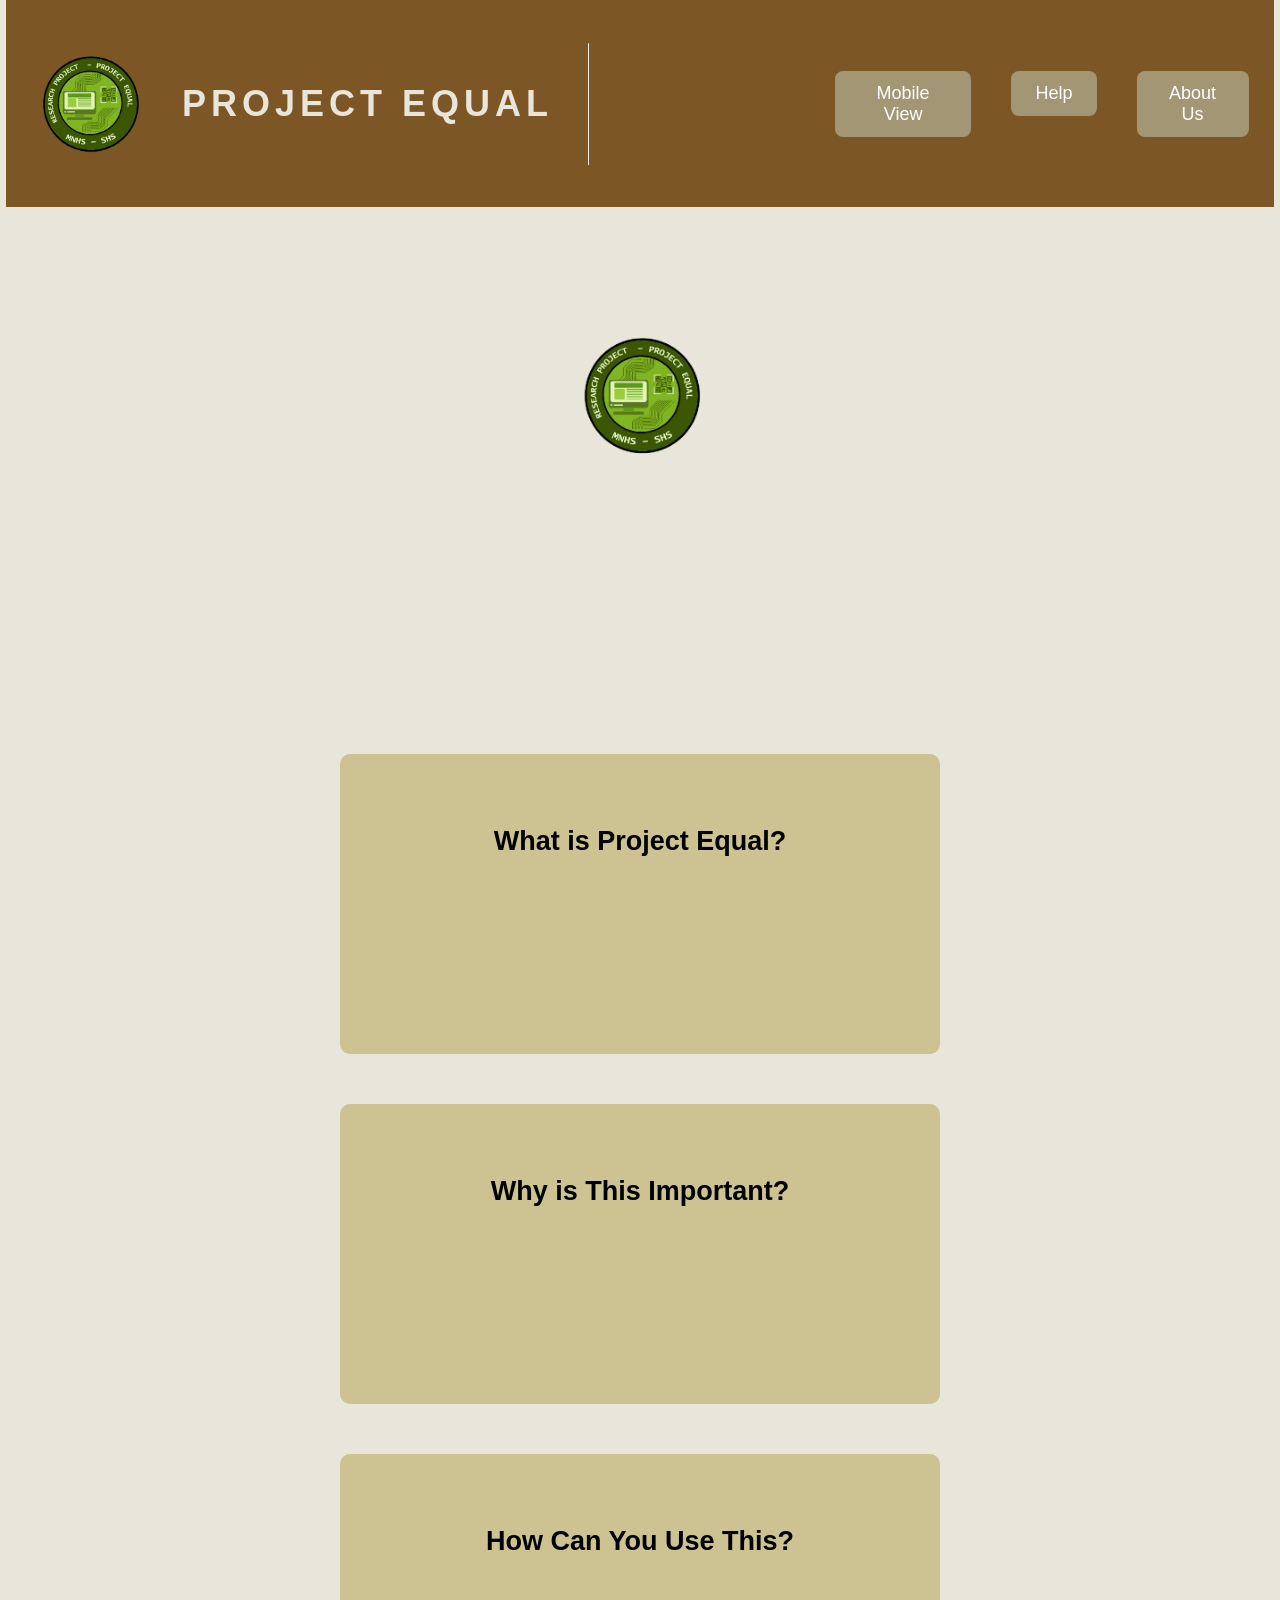
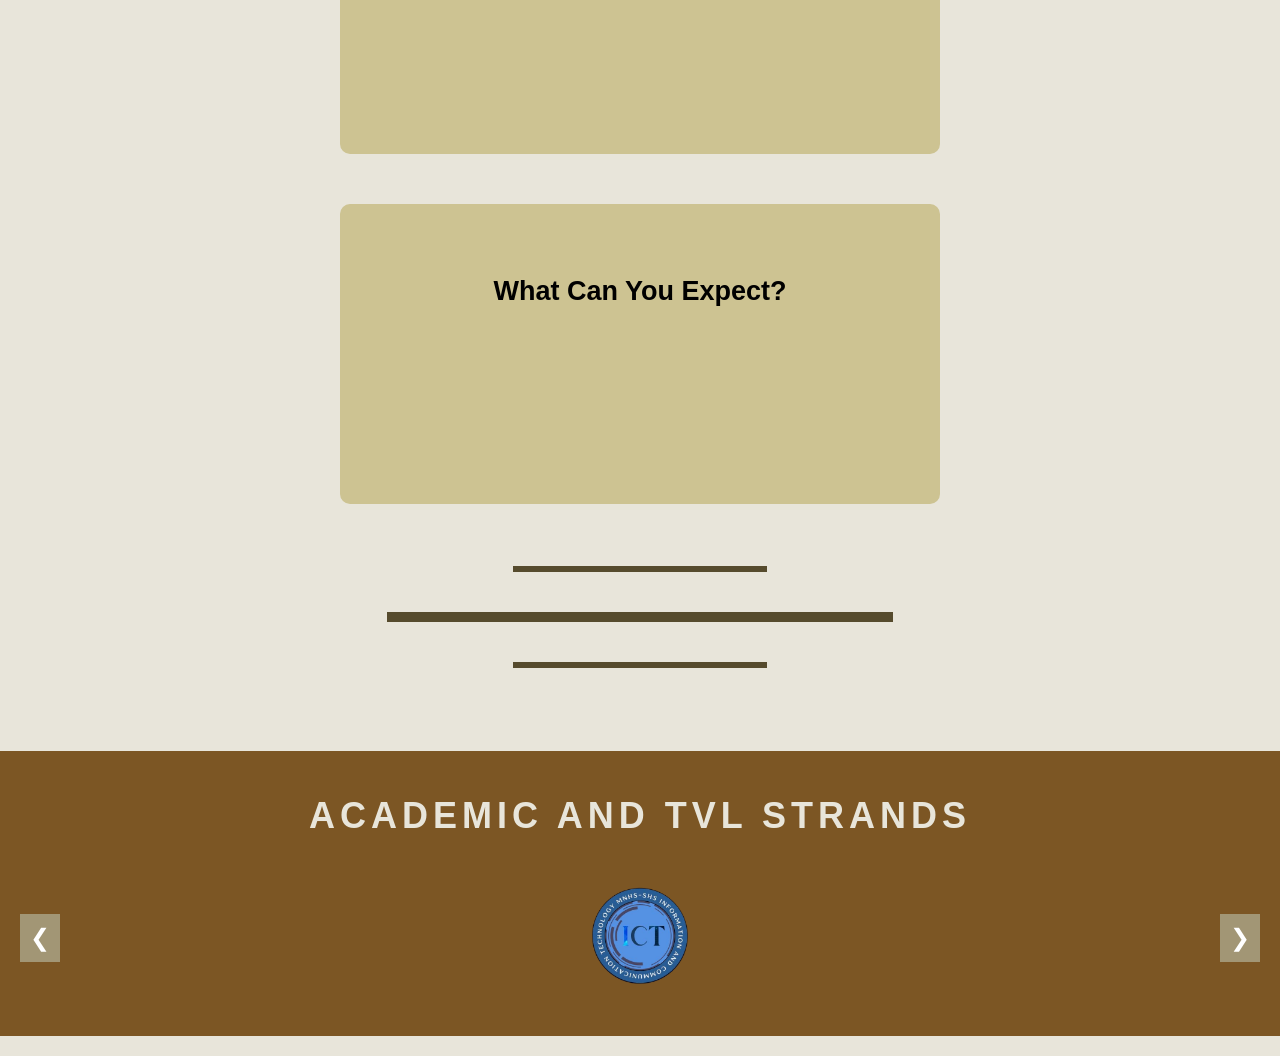
==== index.html @ eb1e9604 "Add files via upload" ====
<!DOCTYPE html>
<html lang="en">
<head>
    <meta charset="UTF-8">
    <meta name="viewport" content="width=device-width, initial-scale=1.0">
    <link rel="stylesheet" href="homepage.css">
    <title>Project Equal Homepage</title>
</head>

<body style="background-color: #E8E5DA;">
    <!-- Heading with logo and buttons -->
    <div class="header">
        <div class="header-left">
            <img src="8.png" alt="Project Equal Logo" class="header-logo">
            <h1 class="header-title">Project Equal</h1>
            <hr class="vertical-hr">
        </div>
        <div class="header-right">
            <button class="header-button" id="mobile-view-button" title="Toggle Mobile View">Mobile View</button>
            <a href="help.html"><button class="header-button" title="click me!">Help</button></a>
            <a href="about us.html"><button class="header-button" title="click me!">About Us</button></a>
        </div>
    </div>
    
    <div class="logo-container">
        <img src="8.png" class="logo">
        <img src="5.png" class="logo">
        <img src="7.png" class="logo">
    </div>

    <div class="text-container">
        <h2>Welcome to Our E-Library! <br> Explore, Learn, and Grow.</h2>
    </div>

    <!-- Content Sections with Scroll Animation -->
    <div class="content-section scroll-effect">
        <h2>What is Project Equal?</h2>
        <div class="more-info">
            <p>Project Equal is a digital encyclopedia designed by the researchers to provide accessible knowledge for all Senior High School students.
                In order to promote an equal access to education as well as maintaining the flexibility of the students' learning process, 
                Project Equal was created to ensure a better quality of education. This project aims to contribute on solving at least <i>
                3 of the United Nations 17 Sustainable Development Goals (SDGs) </i>
            </p>
        </div>
    </div>

    <div class="content-section scroll-effect">
        <h2>Why is This Important?</h2>
        <div class="more-info">
            <p>Our goal is to improve students' understanding of different strands and make learning more flexible.
                By providing structured information, we aim to bridge the gap between different learning styles and needs.
            Our platform is designed to help students learn at their own pace and access information in a way that suits them best.
            </p>
        </div>
    </div>

    <div class="content-section scroll-effect">
        <h2>How Can You Use This?</h2>
        <div class="more-info">
            <p>Simply scan the QR codes or explore the webpage to access structured information from different strands. 
                Our user-friendly interface makes it easy to find the information you need quickly and efficiently.
            You can access information on a wide range of topics, from history to science, and everything in between.
            </p>
        </div>
    </div>

    <div class="content-section scroll-effect">
        <h2>What Can You Expect?</h2>
        <div class="more-info">
            <p>
                Our platform is still at its development stage, but we researchers assure to you that
                this webpage will enable a more accessible education to all Grade 12 Students of 
                <i>Meycauayan National High School - Senior High </i> that promotes students' flexibilty 
                and equal learning and most of all less paper usage
            </p>
        </div>
    </div>
    <br>
    <br>
    <hr class="short-line">
    <hr class="long-line">
    <hr class="short-line">
    <br>
    <br>
    <br>
  

    <!-- Header-2 Section -->
    <div class="header-2">
        <div>
            <h1 class="header-title"> ACADEMIC AND TVL STRANDS </h1>
        </div>

        
        <!-- Horizontal Scroll Section -->
        <div class="scroll-container">
            <button class="scroll-button left" onclick="scrollLeft()">&#10094;</button>
            <div class="strands">
                <a href="ict.html">
                <img src="5.png" class="strand" title="click me!">
            </a>
            <a href="he.html">
                <img src="3.png" class="strand" title="click me!">
            </a>
            <a href="stem.html">
                <img src="6.png" class="strand" title="click me!">
            </a>
            <a href="abm.html">
                <img src="1.png" class="strand" title="click me!">
            </a>
            <a href="humss.html">
                <img src="4.png" class="strand" title="click me!">
            </a>
            <a href="gas.html">
                <img src="2.png" class="strand" title="click me!">
            </a>
            </div>
            <button class="scroll-button right" onclick="scrollRight()">&#10095;</button>
        </div>
    </div>
    
    

    <!-- JavaScript File -->
    <script src="homepage.js"></script>
    <script>
        document.getElementById('mobile-view-button').addEventListener('click', function() {
            document.body.classList.toggle('mobile-view');
        });
    </script>
</body>
</html>
---- homepage.css ----
body {
    display: flex;
    flex-direction: column;
    align-items: center;
    justify-content: center;
    min-height: 100vh;
    background-color: #A29675;
    text-align: center;
    font-family: Arial, sans-serif;
    position: relative;
    overflow-x: hidden;
    font-weight: bold;
   

}

/* Base styles for desktop */
body {
    font-size: 18px;
    margin: 20px;
  }
  
  /* For devices with a maximum width of 600px (like many phones) */
  @media (max-width: 600px) {
    body {
      font-size: 16px;
      margin: 10px;
    }
    /* Adjust layout for phone screens */
    .container {
      padding: 10px;
    }
  }
  
.header {
    display: flex;
    justify-content: space-between;
    align-items: center;
    width: 99%;
    background-color: #7c5624; /* Brown background color */
    position:fixed;
    top: 0;
    z-index: 1;
}

.header-left {
    display: flex;
    align-items: center;
}

.header-logo {
    width: 20%;
    height: 20%;
    margin-right: 10px;
}

.header-title {
    font-size: 36px;
    font-weight: bold;
    color: #E8E5DA; /* Light color for contrast */
    font-family: 'Lucida Sans', 'Lucida Sans Regular', 'Lucida Grande', 'Lucida Sans Unicode', Geneva, Verdana, sans-serif;
    letter-spacing: 5px;
    text-transform: uppercase;
}

.vertical-hr {
    border-left: 2px black ; /* Creates the vertical line */
    height: 120px;
    margin-left: 35px;
  }
  

.header-right {
    display: flex;
    gap: 40px;
    margin-right: 25px;
}

.header-button {
    display: inline-block;
    padding: 12px 24px;
    font-size: 18px;
    background-color: #A29675;
    color: white;
    border: none;
    border-radius: 8px;
    cursor: pointer;
    transition: transform 0.3s ease-in-out;
  }
  
  .header-button:hover {
    transform: scale(1.1); /* Zooms in by 10% */
  }

.header-button:hover {
    background-color: #3b5704;
    color: white;
    
}

.logo-container {
    position: relative;
    width: 250px;
    height: 250px;
    display: flex;
    justify-content: center;
    align-items: center;
    margin-top: 250px;
}

.logo-container img {
    position: absolute;
    width: 100%;
    height: 100%;
    object-fit: contain; /* Ensure logos maintain aspect ratio and fit within the container */
    transition: opacity 0.5s ease-in-out; /* Faster transition */
}

.logo {
    width: 100%;
    height: 100%;
    object-fit: contain; /* Ensure logos maintain aspect ratio and fit within the container */
}

.logo8 {
    width: 250%;
    height: 250%;
    
}

/* Hide all logos initially */
.logo {
    opacity: 0;
}

/* Active logo fully visible */
.logo.active {
    opacity: 1;
}

/* Text that replaces logos */
.text-container {
    opacity: 0;
    transform: translateY(20px);
    transition: opacity 0.5s ease-in-out, transform 0.8s ease-in-out;
    font-size: 24px;
    font-weight: bold;
    color: #000000;
    margin-top: 20px;
    background: #7c5624; /* Semi-transparent background */
    padding: 10px 20px;
    border-radius: 10px;
    box-shadow: 0 4px 8px rgba(0, 0, 0, 0.1);
    font-family: 'Lucida Sans', 'Lucida Sans Regular', 'Lucida Grande', 'Lucida Sans Unicode', Geneva, Verdana, sans-serif;
}

/* Show text after logos */
.text-container.show {
    opacity: 1;
    transform: translateY(0);
}

/* Scroll animation for text sections */
.scroll-effect {
    opacity: 0;
    transform: translateX(-100px); /* Start from the left */
    transition: opacity 2s ease-out, transform 1.8s ease-out;
}

.scroll-effect.show {
    opacity: 1;
    transform: translateX(0); /* Move to the center */
}

.scroll-effect.hide {
    opacity: 0;
    transform: translateX(-100px); /* Move back to the left */
}

/* Add spacing for scrolling */
.content-section {
    margin-top: 50px;
    padding: 50px;
    width: 80%;
    max-width: 500px;
    background: #CDC392;
    border-radius: 10px;
    box-shadow: 5 8px 20px rgba(0, 0, 0, 0.1);
    transition: max-height 2.5s ease-in-out, opacity 2s ease-out, transform 1.8s ease-out;
    overflow: hidden;
    max-height: 200px; /* Initial height */
}

.content-section:hover {
    max-height: 500px; /* Expanded height */
    transition: max-height 2.5s ease-in-out, opacity 2s ease-out, transform 2.8s ease-out;
    transform: translateY(-20px);
    text-align: justify;
    text-align-last: center;
    hyphens: auto;
    word-break: break-word;
    line-height: 1.5;
}

.more-info {
    opacity: 0;
    transition: opacity 0.5s ease-in-out;
    text-align: justify;
    text-align-last: center;
    hyphens: auto;
    word-break: break-word;
    line-height: 1.5;
}

.content-section:hover .more-info {
    opacity: 1;
    transition: ease-in-out 1.5s;
}

/* Scroll animation for text sections */
.scroll-effect {
    opacity: 0;
    transform: translateX(-100px); /* Start from the left */
    transition: opacity 2s ease-out, transform 1.8s ease-out;
}

.scroll-effect.show {
    opacity: 1;
    transform: translateX(0); /* Move to the center */
}

.scroll-effect.hide {
    opacity: 0;
    transform: translateX(-100px); /* Move back to the left */
}

.short-line {
    border: 3px solid rgb(86, 75, 45);
    width: 20%;
    margin: 20px auto;
}

.long-line {
    border: 5px solid rgb(86, 75, 45);
    width: 40%;
    margin: 20px auto;
}

/* Horizontal Scroll Section */
.scroll-container {
    display: flex;
    align-items: center;
    justify-content: center;
    position: relative;
    width: 100%;
    overflow: hidden;
}

.strands {
    display: flex;
    overflow-x: auto;
    scroll-behavior: smooth;
    width: 150px; /* Set the width to match one image */
    gap: 10px; /* Add space between images */
}

.strand {
    flex: 0 0 auto;
    width: 150px;
    height: 150px; /* Set a fixed height */
    object-fit: contain; /* Ensure images maintain aspect ratio and fit within the container */
}

.scroll-button {
    background-color: #A29675;
    border: none;
    color: white;
    padding: 10px;
    cursor: pointer;
    font-size: 24px;
    position: absolute;
    top: 50%;
    transform: translateY(-50%);
    z-index: 1;
}

.scroll-button.left {
    left: 0;
}

.scroll-button.right {
    right: 0;
}

.header-2 {
    display: flex;
    flex-direction: column;
    align-items: center;
    width: 100%;
    padding: 20px;
    background-color: #7c5624; /* Brown background color */
}

/* Mobile view styles */
body.mobile-view {
    transform: scale(0.46); /* Shrink the whole webpage */
    transform-origin: top left;
    width: 200%;
    overflow-x: hidden;

}

/* Fade-out animation */
@keyframes fadeOut {
    0% {
        opacity: 1;
    }
    100% {
        opacity: 0;
    }
}

.fade-out {
    animation: fadeOut 1s forwards; /* Adjust the duration as needed */
}

/* Fade-in animation */
@keyframes fadeIn {
    0% {
        opacity: 0;
    }
    100% {
        opacity: 1;
    }
}

.fade-in {
    animation: fadeIn 1s forwards; /* Adjust the duration as needed */
}

/* Fade-out animation */
@keyframes fadeOut {
    0% {
        opacity: 1;
    }
    100% {
        opacity: 0;
    }
}

.fade-out {
    animation: fadeOut 1s forwards; /* Adjust the duration as needed */
}
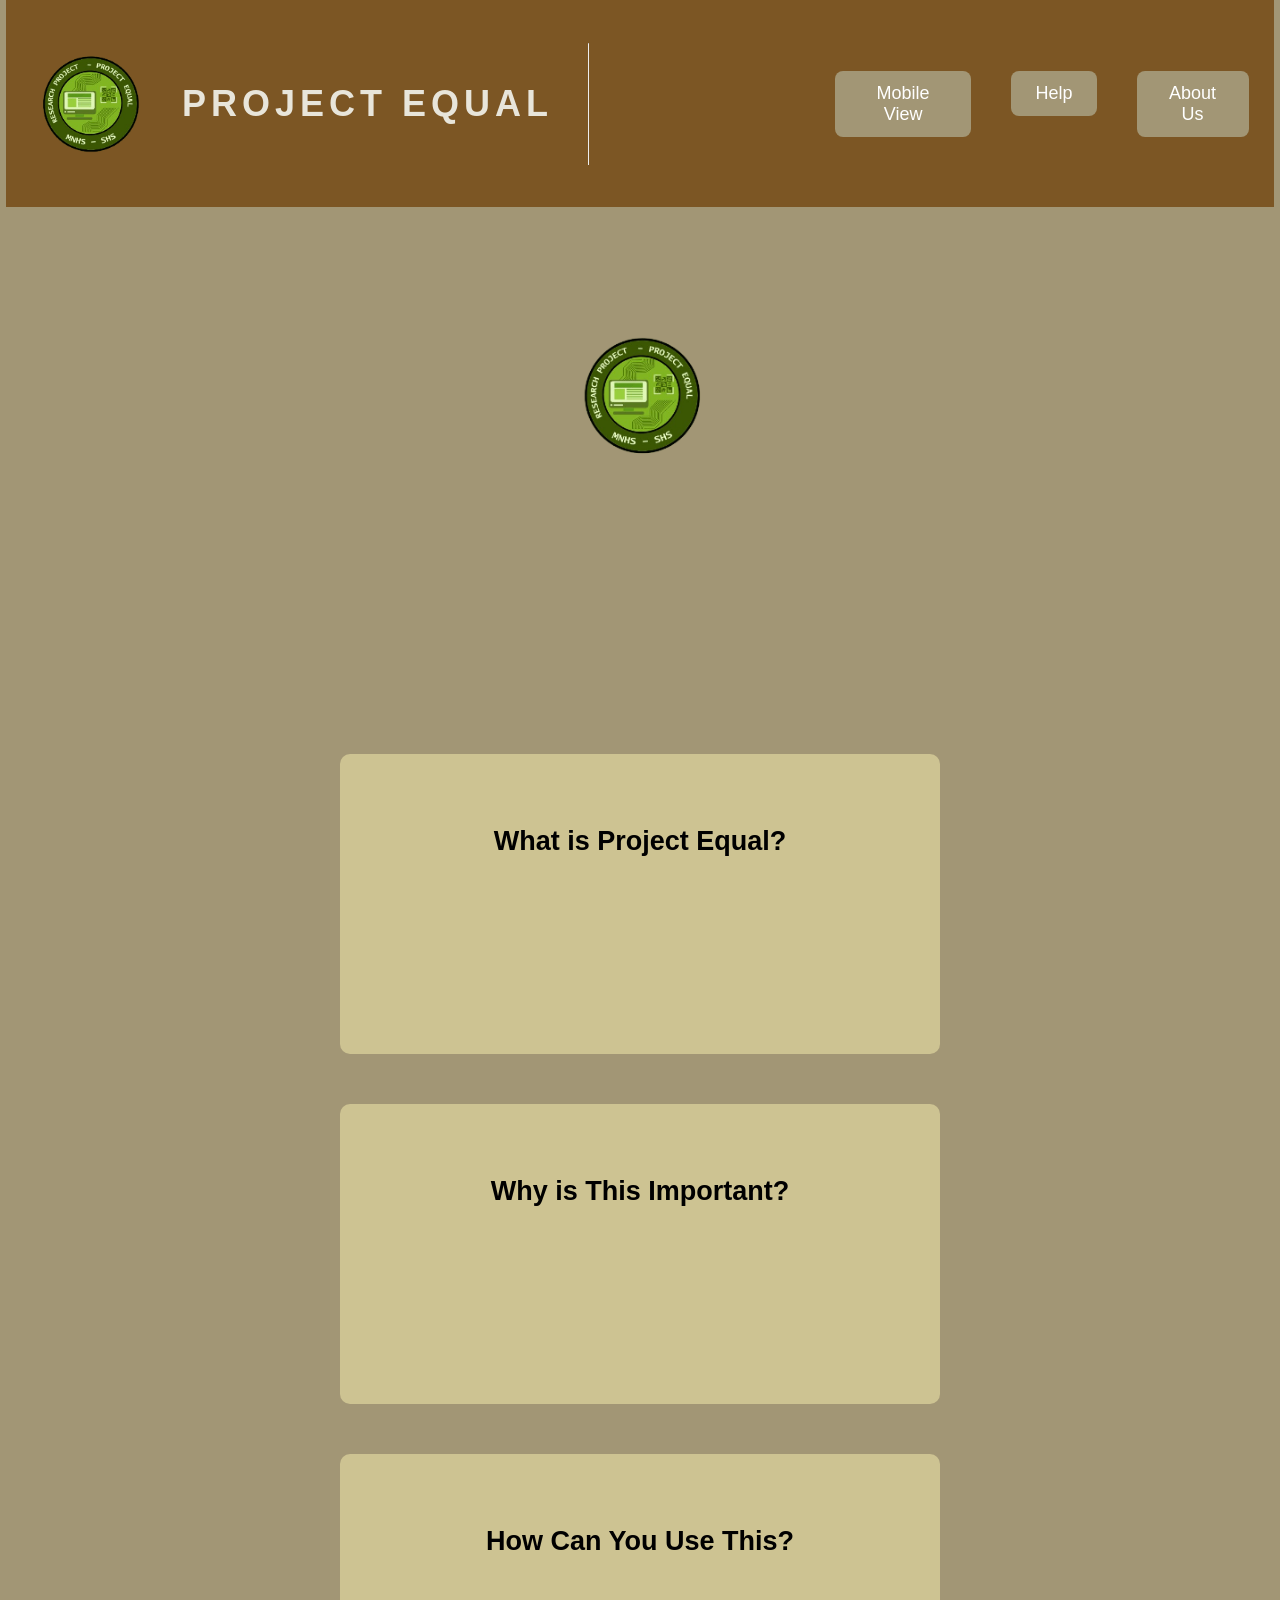
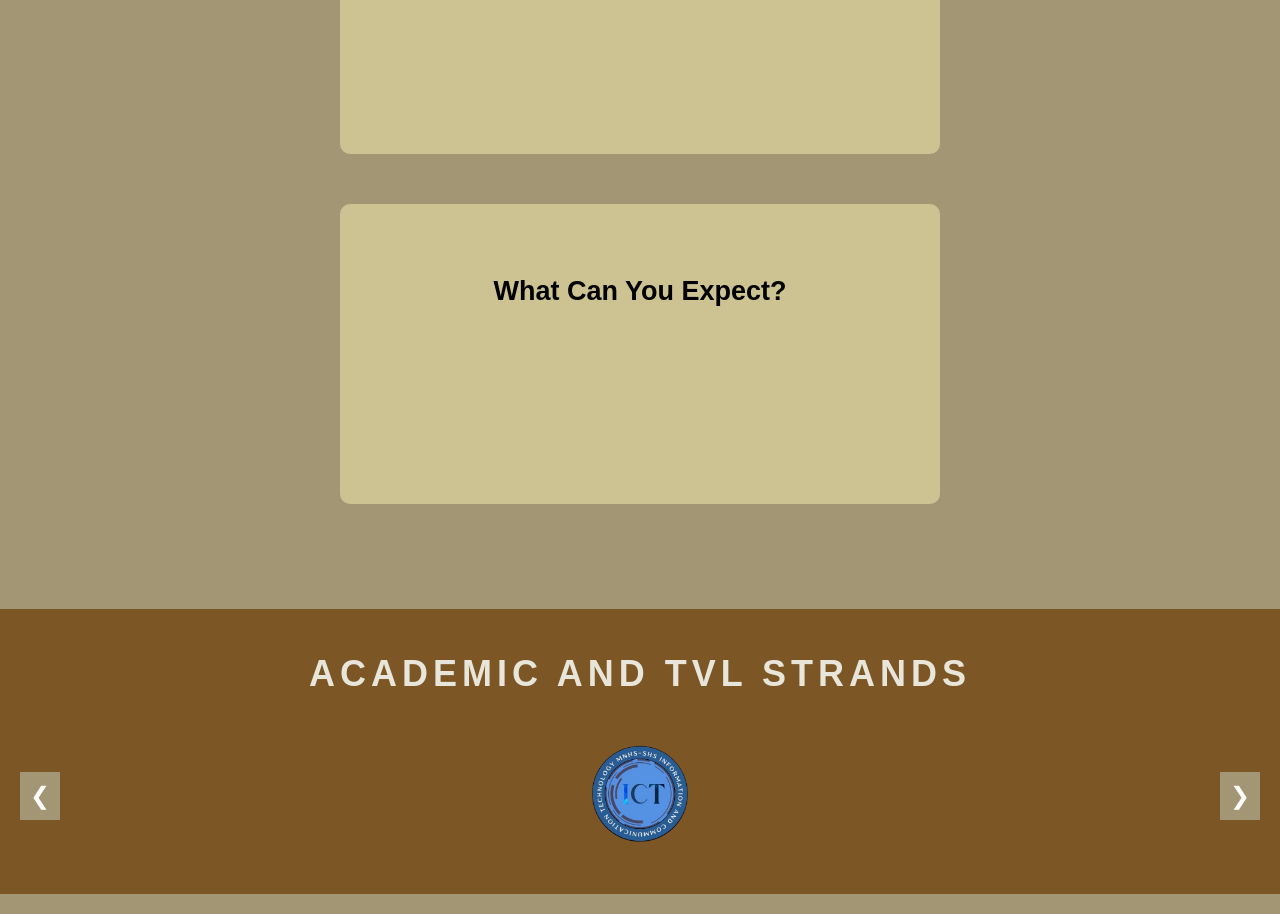
==== commit 57fdb430: "Add files via upload" ====
--- a/index.html
+++ b/index.html
@@ -7,7 +7,27 @@
     <title>Project Equal Homepage</title>
 </head>
 
-<body style="background-color: #E8E5DA;">
+<body> 
+
+<div class="background fade-in"></div>
+
+<style>
+    .background {
+        position: fixed;
+        top: 0;
+        left: 0;
+        width: 100%;
+        height: 100%;
+        background-image: url('11.jpg');
+        background-size: cover;
+        background-position: center;
+        background-repeat: no-repeat;
+        filter: blur(5px) brightness(0.5);
+        z-index: -1;
+    
+    }
+</style>
+
     <!-- Heading with logo and buttons -->
     <div class="header">
         <div class="header-left">
@@ -16,7 +36,7 @@
             <hr class="vertical-hr">
         </div>
         <div class="header-right">
-            <button class="header-button" id="mobile-view-button" title="Toggle Mobile View">Mobile View</button>
+            <button class="header-button" id="mobile-view-button" title="Enables Mobile View (suits for cellphone users)">Mobile View</button>
             <a href="help.html"><button class="header-button" title="click me!">Help</button></a>
             <a href="about us.html"><button class="header-button" title="click me!">About Us</button></a>
         </div>
@@ -77,9 +97,6 @@
     </div>
     <br>
     <br>
-    <hr class="short-line">
-    <hr class="long-line">
-    <hr class="short-line">
     <br>
     <br>
     <br>
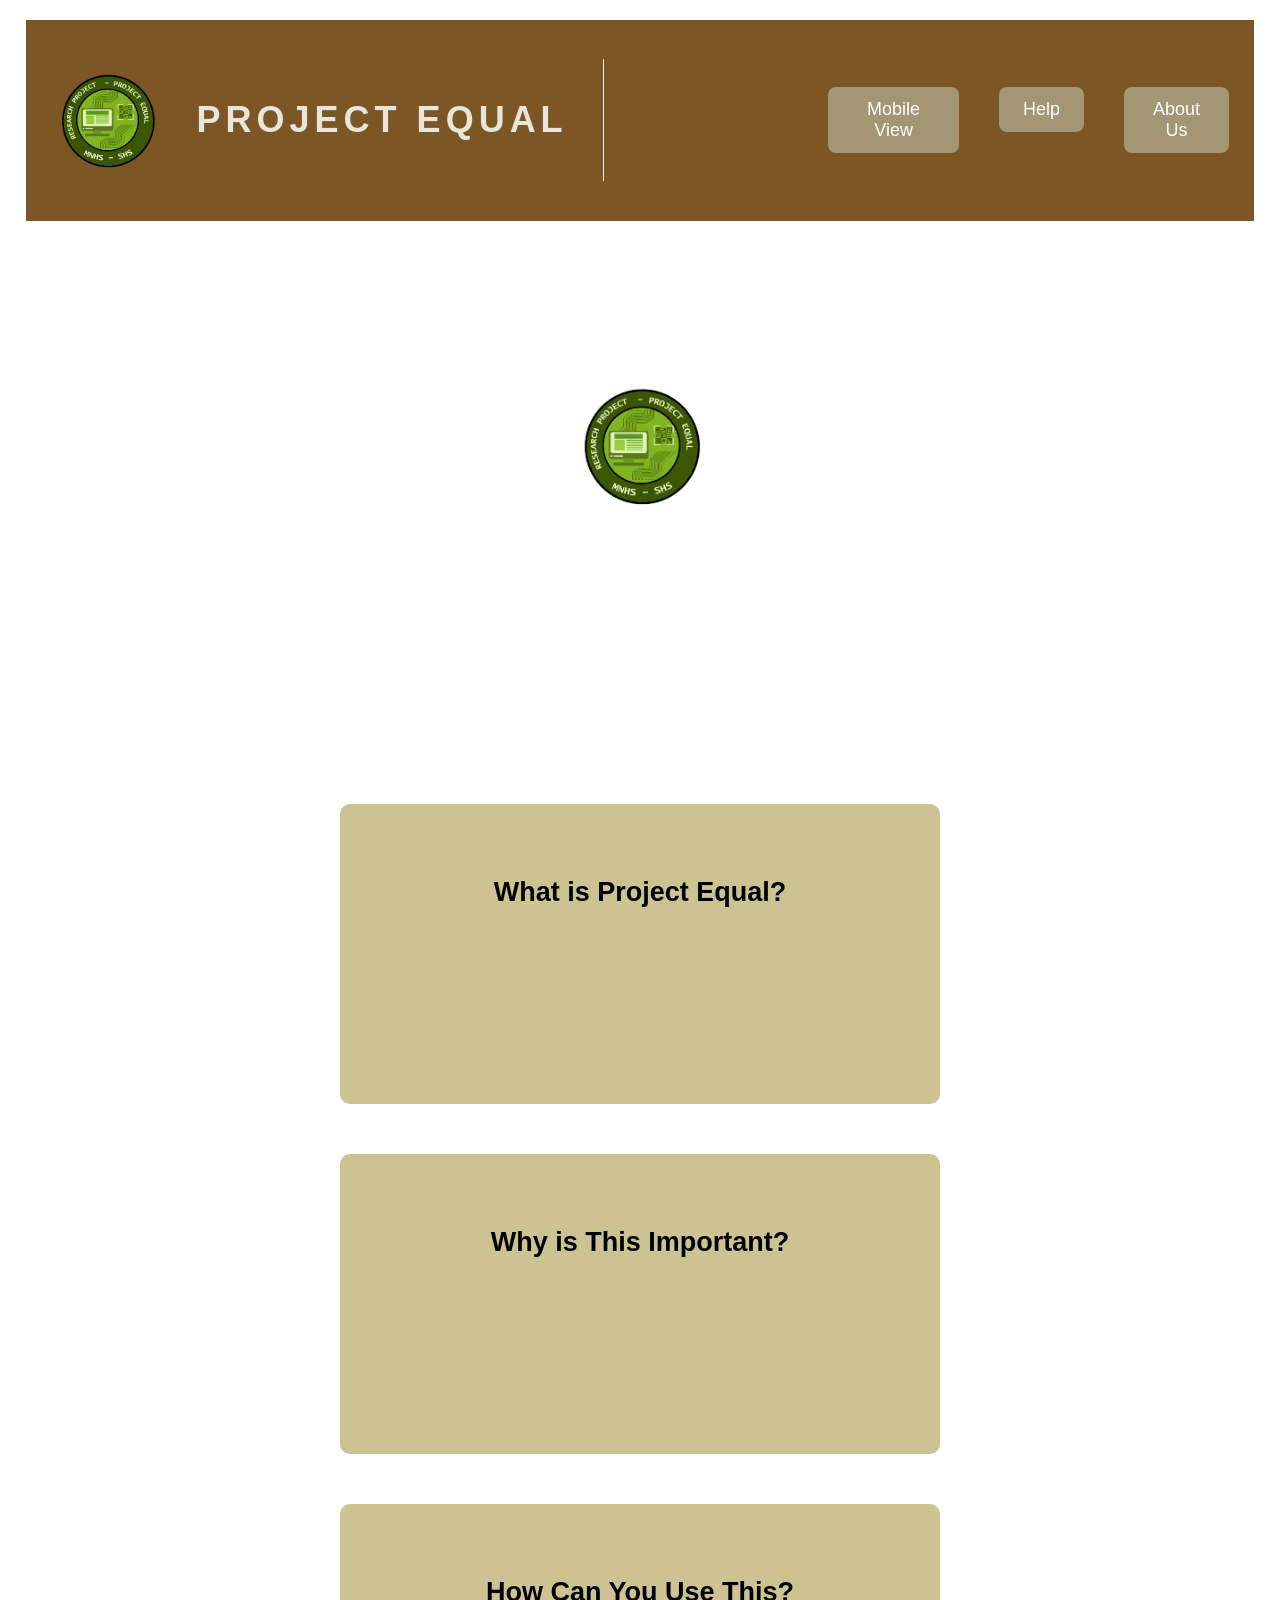
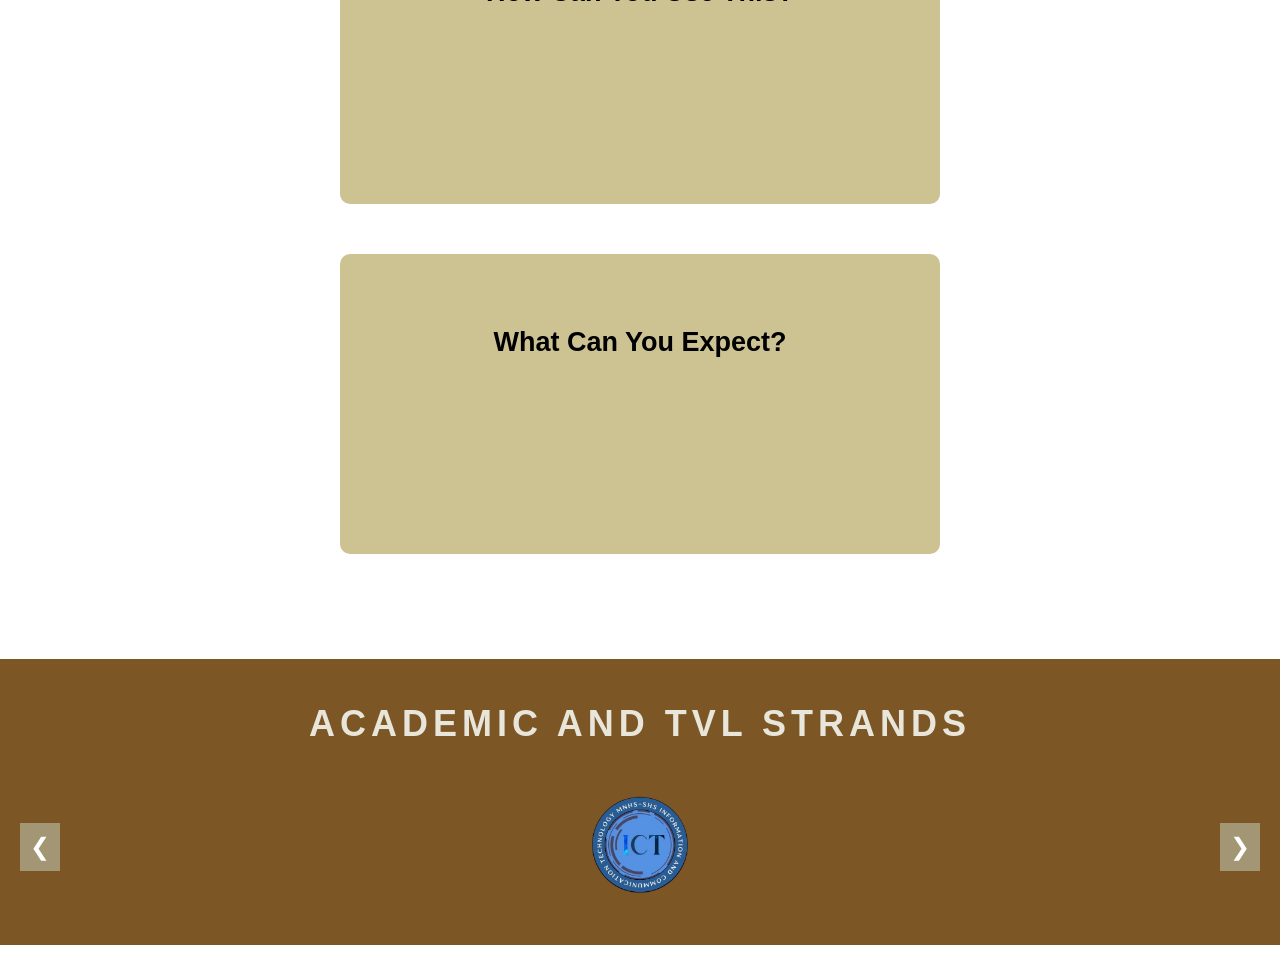
==== commit 4481dbc1: "Update index.html" ====
--- a/index.html
+++ b/index.html
@@ -19,6 +19,7 @@
         width: 100%;
         height: 100%;
         background-image: url('11.jpg');
+        bacground-color: brown;
         background-size: cover;
         background-position: center;
         background-repeat: no-repeat;
@@ -146,4 +147,4 @@
         });
     </script>
 </body>
-</html>+</html>
--- a/homepage.css
+++ b/homepage.css
@@ -4,33 +4,47 @@
     align-items: center;
     justify-content: center;
     min-height: 100vh;
-    background-color: #A29675;
+    height: 100%;
+    background-size: cover; /* Ensure the image covers the entire background */
+    background-position: center; /* Center the background image */
     text-align: center;
     font-family: Arial, sans-serif;
     position: relative;
     overflow-x: hidden;
     font-weight: bold;
-   
-
+}
+
+/* Fade-in animation for background */
+@keyframes fadeInBackground {
+    0% {
+        opacity: 0;
+    }
+    100% {
+        opacity: 1;
+    }
+}
+
+.background.fade-in {
+    animation: fadeInBackground 10s forwards; /* Adjust the duration as needed */
 }
 
 /* Base styles for desktop */
 body {
     font-size: 18px;
     margin: 20px;
-  }
-  
-  /* For devices with a maximum width of 600px (like many phones) */
-  @media (max-width: 600px) {
+}
+
+/* For devices with a maximum width of 600px (like many phones) */
+@media (max-width: 600px) {
     body {
-      font-size: 16px;
-      margin: 10px;
+        font-size: 16px;
+        margin: 10px;
     }
     /* Adjust layout for phone screens */
     .container {
-      padding: 10px;
-    }
-  }
+        padding: 10px;
+    }
+}
   
 .header {
     display: flex;
@@ -38,9 +52,6 @@
     align-items: center;
     width: 99%;
     background-color: #7c5624; /* Brown background color */
-    position:fixed;
-    top: 0;
-    z-index: 1;
 }
 
 .header-left {
@@ -105,7 +116,7 @@
     display: flex;
     justify-content: center;
     align-items: center;
-    margin-top: 250px;
+    margin-top: 100px;
 }
 
 .logo-container img {
@@ -234,18 +245,6 @@
     transform: translateX(-100px); /* Move back to the left */
 }
 
-.short-line {
-    border: 3px solid rgb(86, 75, 45);
-    width: 20%;
-    margin: 20px auto;
-}
-
-.long-line {
-    border: 5px solid rgb(86, 75, 45);
-    width: 40%;
-    margin: 20px auto;
-}
-
 /* Horizontal Scroll Section */
 .scroll-container {
     display: flex;
@@ -306,6 +305,7 @@
     transform: scale(0.46); /* Shrink the whole webpage */
     transform-origin: top left;
     width: 200%;
+    height: 100%;
     overflow-x: hidden;
 
 }
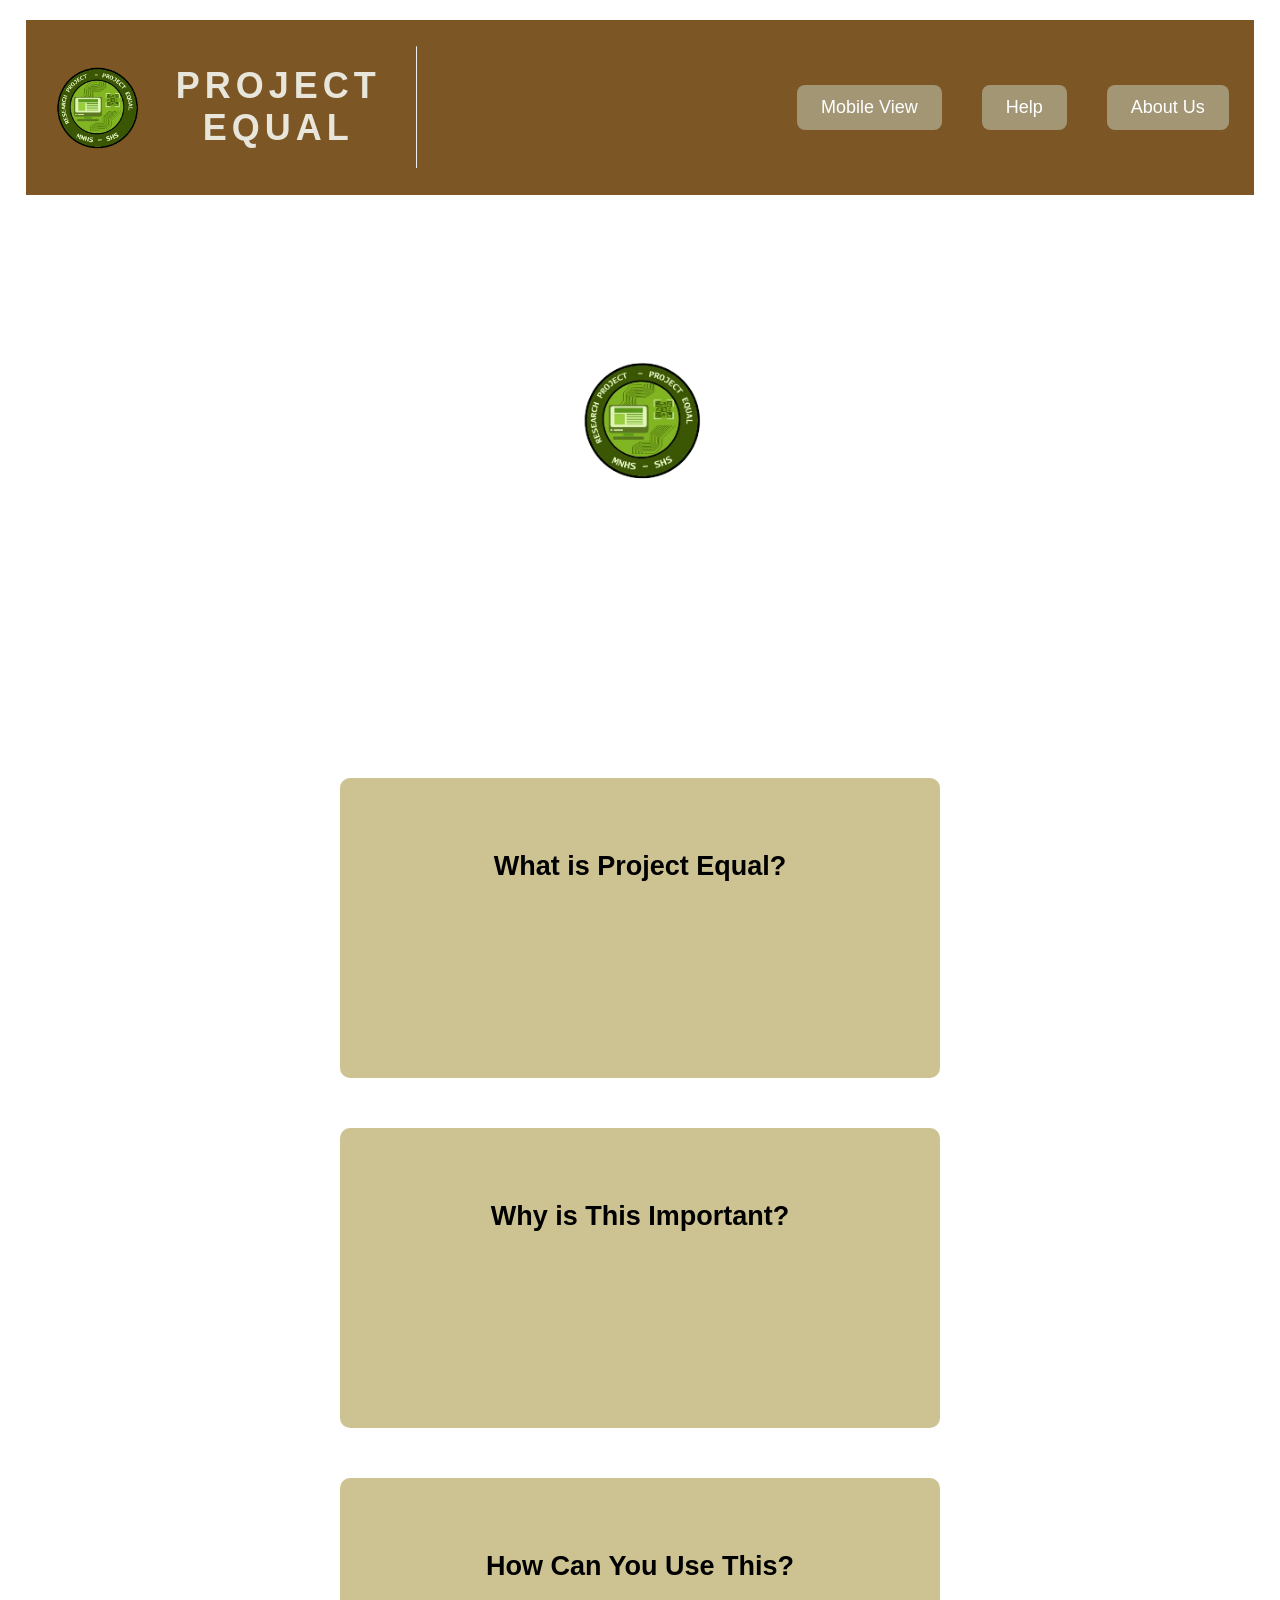
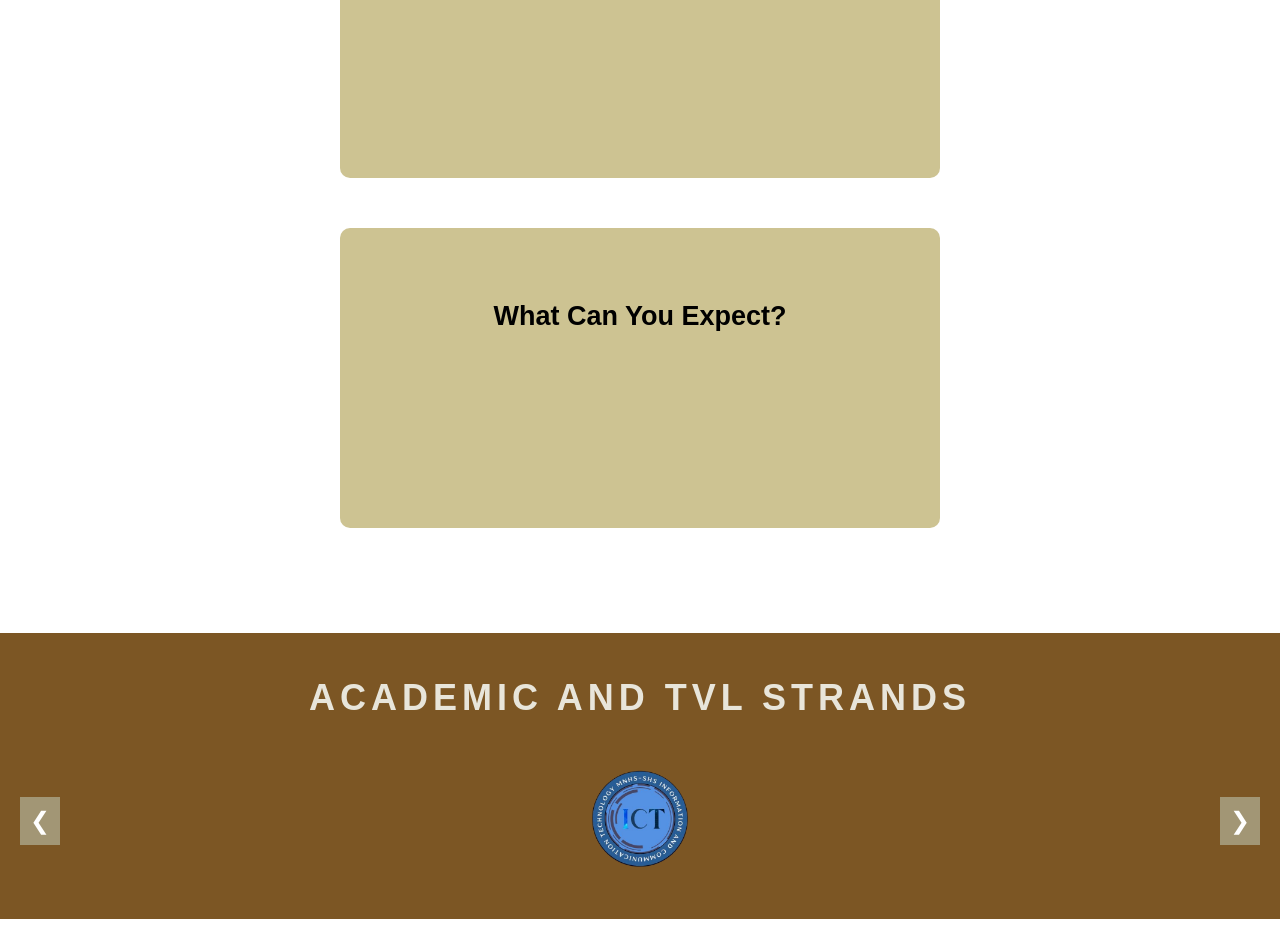
==== commit b3200518: "Update index.html" ====
--- a/index.html
+++ b/index.html
@@ -33,7 +33,8 @@
     <div class="header">
         <div class="header-left">
             <img src="8.png" alt="Project Equal Logo" class="header-logo">
-            <h1 class="header-title">Project Equal</h1>
+            <h1 class="header-title">Project
+                <br>Equal</h1>
             <hr class="vertical-hr">
         </div>
         <div class="header-right">
